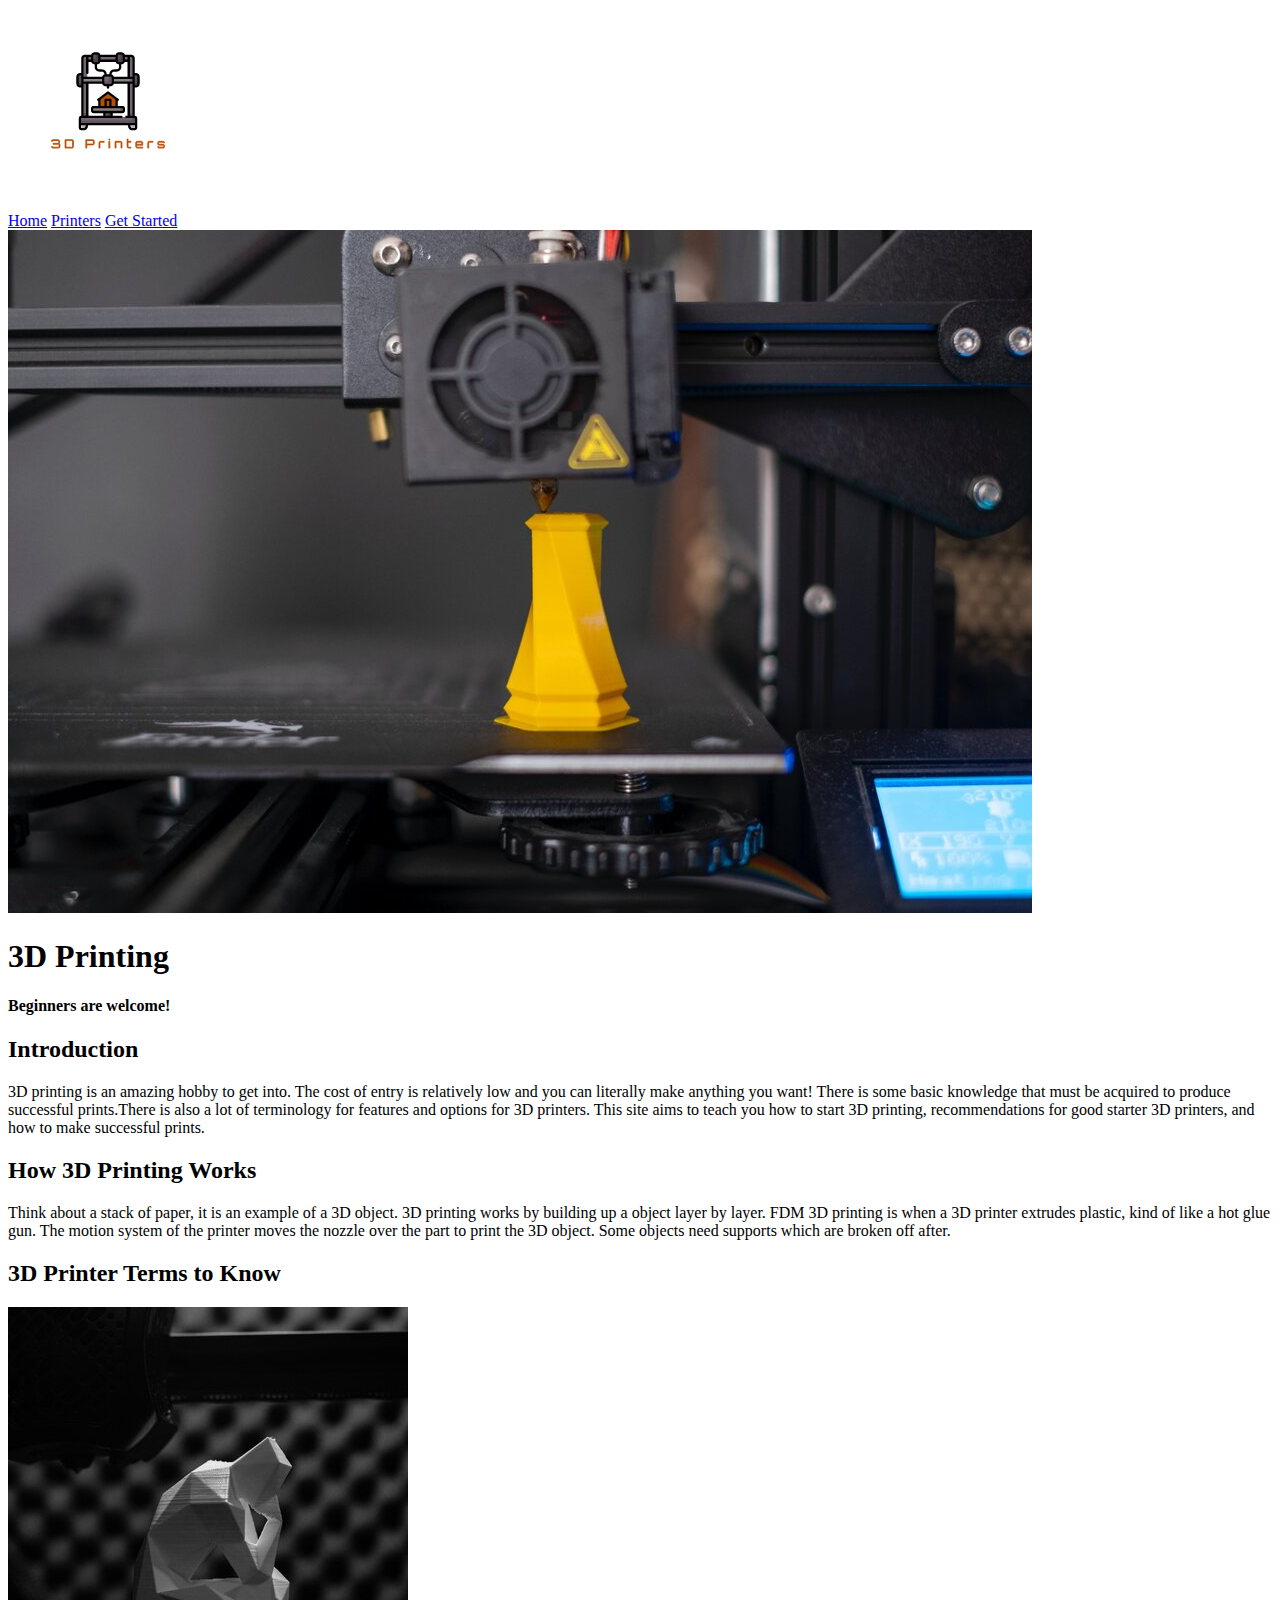
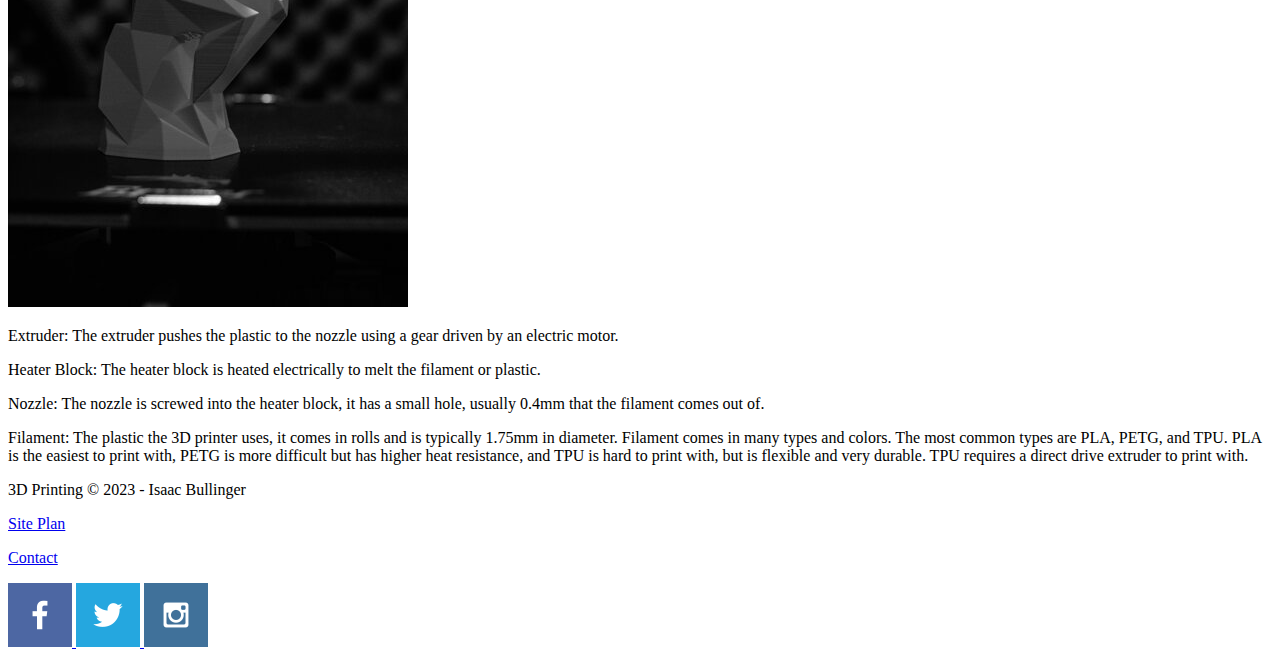
==== 3dprinting/index.html @ f6596c23 "Added personal site HTML." ====
<!DOCTYPE html>
<html lang="en">
<head>
    <meta charset="UTF-8">
    <meta http-equiv="X-UA-Compatible" content="IE=edge">
    <meta name="viewport" content="width=device-width, initial-scale=1.0">
    <title>3D Printers</title>
    <link rel="stylesheet" href="styles/styles.css">
</head>
<body>
    <div id="content">
        <header>
            <a id="logo_link" href="index.html">
                <img class="logo" src="images/logo.png" alt="3D Printer logo">
            </a>
            <nav>
                <a href="index.html">Home</a>
                <a href="printers.html">Printers</a>
                <a href="get_started.html">Get Started</a>
            </nav>
        </header>
    <div id="hero">
        <div id="hero-box">
            <img id="hero-img" src="images/3dprint.jpg" alt="3D printer printing a vase">
        </div>
        <section id="hero-msg">
            <h1 class="home-title">3D Printing</h1>
            <h4>Beginners are welcome!</h4>
        </section>
    </div>
<main class="home-grid">
    <section class="intro">
        <h2 class="headings">Introduction</h2>
            <p>3D printing is an amazing hobby to get into. The cost of entry is relatively low and you can literally make anything you want! There is some basic knowledge that must be acquired to produce successful prints.There is also a lot of terminology for features and options for 3D printers. This site aims to teach you how to start 3D printing, recommendations for good starter 3D printers, and how to make successful prints.</p>
    </section>
    <section>
        <h2 class="headings">How 3D Printing Works</h2>
            <p>Think about a stack of paper, it is an example of a 3D object. 3D printing works by building up a object layer by layer. FDM 3D printing is when a 3D printer extrudes plastic, kind of like a hot glue gun. The motion system of the printer moves the nozzle over the part to print the 3D object. Some objects need supports which are broken off after.</p>
    </section>
    <section>
        <h2 class="headings">3D Printer Terms to Know</h2>
    </section>
    <section>
        <img src="images/thinker.jpg" alt="Plastic thinker statue">
    </section>
    <section>
        <p>Extruder: The extruder pushes the plastic to the nozzle using a gear driven by an electric motor.
        </p>
        <p>Heater Block: The heater block is heated electrically to melt the filament or plastic.
        </p>
        <p>Nozzle: The nozzle is screwed into the heater block, it has a small hole, usually 0.4mm that the filament comes out of.
        </p>
        <p>Filament: The plastic the 3D printer uses, it comes in rolls and is typically 1.75mm in diameter. Filament comes in many types and colors. The most common types are PLA, PETG, and TPU. PLA is the easiest to print with, PETG is more difficult but has higher heat resistance, and TPU is hard to print with, but is flexible and very durable. TPU requires a direct drive extruder to print with.</p>
    </section>
</main>
<footer>
    <p>3D Printing &copy; 2023 - Isaac Bullinger</p>
    <p><a href="site-plan.html">Site Plan</a></p>
    <p><a href="#">Contact</a></p>
    <div class="social">
        <a href="https://facebook.com" target="_blank">
            <img src="images/facebook.png" alt="fb icon">
        </a>
        <a href="https://twitter.com" target="_blank">
            <img src="images/twitter.png" alt="twitter icon">
        </a>
        <a href="https://instagram.com" target="_blank">
            <img src="images/instagram.png" alt="instagram icon">
        </a>
    </div>
</footer>
</body>
</html>
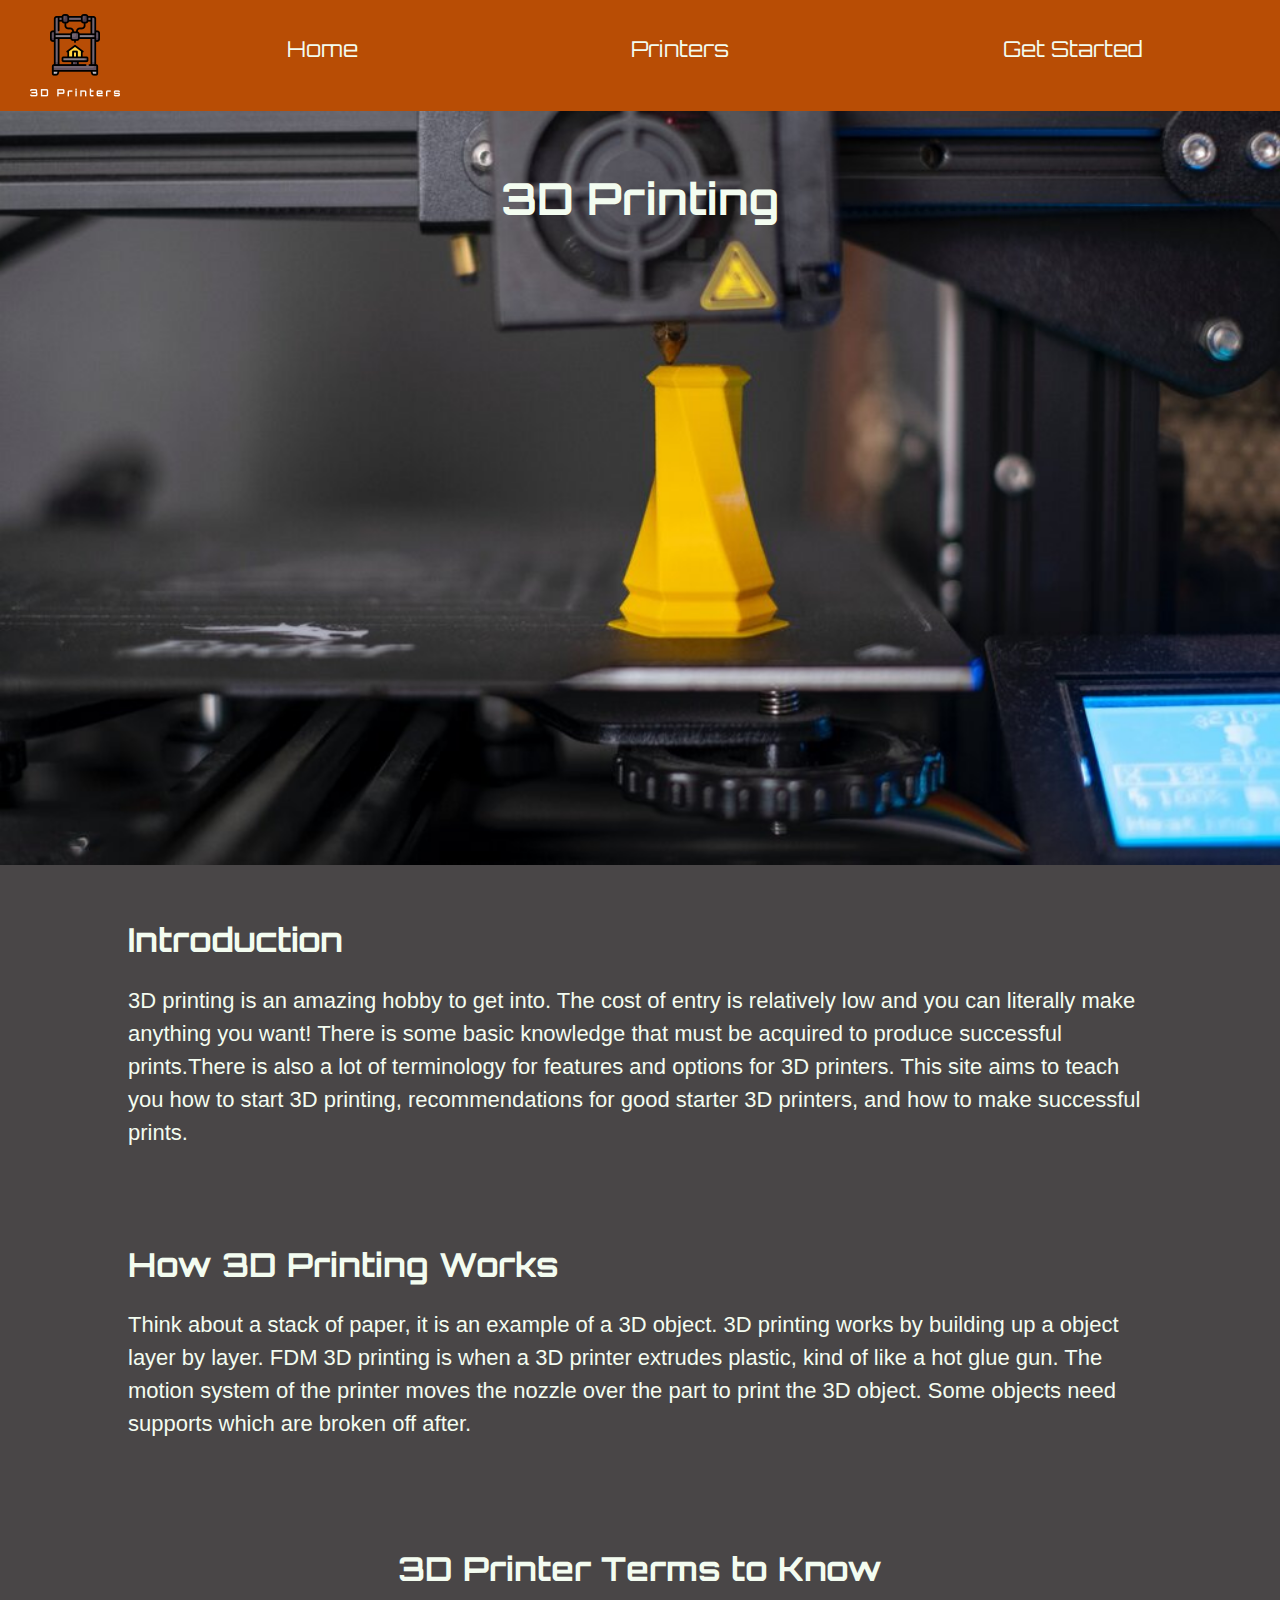
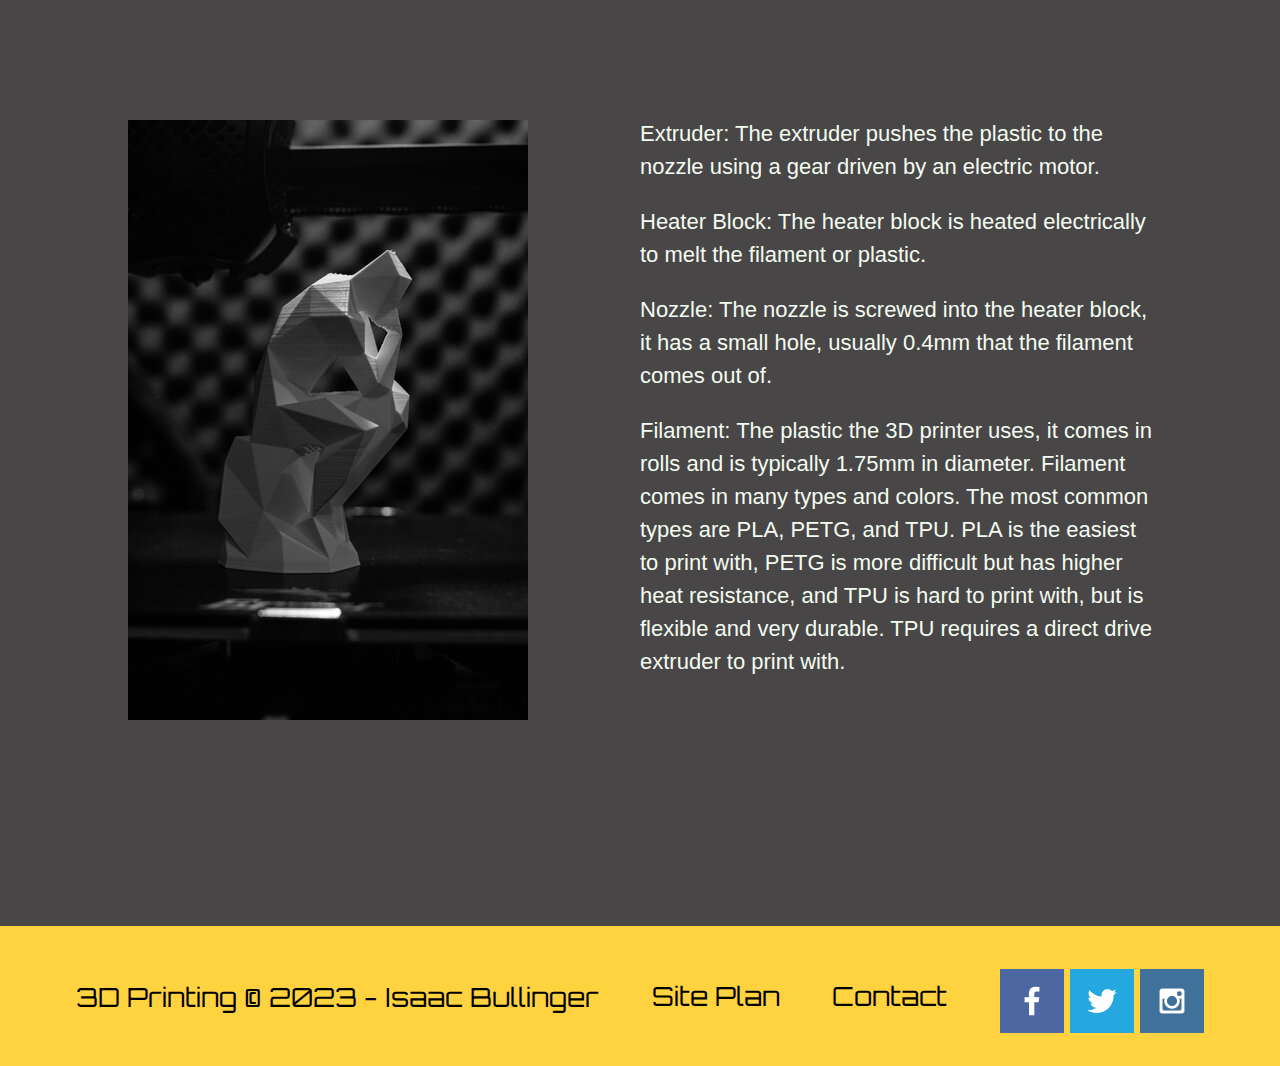
==== commit 1d79c13c: "Added home personal site CSS." ====
--- a/3dprinting/index.html
+++ b/3dprinting/index.html
@@ -11,7 +11,7 @@
     <div id="content">
         <header>
             <a id="logo_link" href="index.html">
-                <img class="logo" src="images/logo.png" alt="3D Printer logo">
+                <img class="logo" src="images/logo2.png" alt="3D Printer logo">
             </a>
             <nav>
                 <a href="index.html">Home</a>
@@ -25,7 +25,6 @@
         </div>
         <section id="hero-msg">
             <h1 class="home-title">3D Printing</h1>
-            <h4>Beginners are welcome!</h4>
         </section>
     </div>
 <main class="home-grid">
@@ -33,17 +32,19 @@
         <h2 class="headings">Introduction</h2>
             <p>3D printing is an amazing hobby to get into. The cost of entry is relatively low and you can literally make anything you want! There is some basic knowledge that must be acquired to produce successful prints.There is also a lot of terminology for features and options for 3D printers. This site aims to teach you how to start 3D printing, recommendations for good starter 3D printers, and how to make successful prints.</p>
     </section>
-    <section>
+    <section class="intro">
         <h2 class="headings">How 3D Printing Works</h2>
             <p>Think about a stack of paper, it is an example of a 3D object. 3D printing works by building up a object layer by layer. FDM 3D printing is when a 3D printer extrudes plastic, kind of like a hot glue gun. The motion system of the printer moves the nozzle over the part to print the 3D object. Some objects need supports which are broken off after.</p>
     </section>
-    <section>
+    <section class="terms">
         <h2 class="headings">3D Printer Terms to Know</h2>
     </section>
-    <section>
-        <img src="images/thinker.jpg" alt="Plastic thinker statue">
-    </section>
-    <section>
+    <div>
+        <div class="thinker">
+            <img src="images/thinker.jpg" alt="Plastic thinker statue">
+        </div>
+    </div>
+    <div class="terms-par">
         <p>Extruder: The extruder pushes the plastic to the nozzle using a gear driven by an electric motor.
         </p>
         <p>Heater Block: The heater block is heated electrically to melt the filament or plastic.
@@ -51,7 +52,7 @@
         <p>Nozzle: The nozzle is screwed into the heater block, it has a small hole, usually 0.4mm that the filament comes out of.
         </p>
         <p>Filament: The plastic the 3D printer uses, it comes in rolls and is typically 1.75mm in diameter. Filament comes in many types and colors. The most common types are PLA, PETG, and TPU. PLA is the easiest to print with, PETG is more difficult but has higher heat resistance, and TPU is hard to print with, but is flexible and very durable. TPU requires a direct drive extruder to print with.</p>
-    </section>
+    </div>
 </main>
 <footer>
     <p>3D Printing &copy; 2023 - Isaac Bullinger</p>
@@ -69,5 +70,6 @@
         </a>
     </div>
 </footer>
+</div>
 </body>
 </html>--- a/3dprinting/styles/styles.css
+++ b/3dprinting/styles/styles.css
@@ -0,0 +1,202 @@
+@import url('https://fonts.googleapis.com/css2?family=Nova+Square&family=Orbitron:wght@500&family=Rationale&family=Teko:wght@300&display=swap');
+
+/*.class #id*/
+
+body {
+    background-color: #494647;
+    font-family: Arial, Helvetica, sans-serif;
+    font-size: 22px;
+    color: #f3fcf0 ;
+    margin: 0;
+    padding: 0;
+}
+
+#content {
+    max-width: 1600px;
+    margin: 0 auto;
+}
+
+footer {
+    background-color: #ffd23f;
+    font-family: Orbitron, Rationale, sans-serif;
+    color: black;
+    padding: 25px 50px;
+    margin-top: 200px;
+    display: flex;
+    justify-content: space-around;
+    align-items: center;
+}
+
+footer a {
+    color: black;
+    text-decoration: none;
+}
+
+footer a:hover {
+    color: #b84d05;
+}
+
+footer p {
+    font-size: 1.2em;
+}
+
+footer .social img {
+    padding-top: 15px;
+}
+
+header {
+    display: grid;
+    grid-template-columns: 150px auto;
+    background-color:#b84d05;
+}
+
+h1 {
+    font-family: Orbitron, Rationale, sans-serif;
+}
+
+h2 {
+    font-family: Orbitron, Rationale, sans-serif;
+}
+
+h4 {
+    color: #f3fcf0 ;
+    font-family: Orbitron, Rationale, sans-serif;
+}
+
+#hero {
+    display: grid;
+    grid-template-columns: 1fr 3fr 1fr;
+    margin-top: -100px;
+}
+
+#hero-box {
+    grid-column: 1/4;
+    grid-row: 1/2;
+    z-index: -1;
+}
+
+#hero-img {
+    width: 100%;
+}
+
+#hero-msg {
+    grid-column: 2/3;
+    grid-row: 1/2;
+    margin-top: 150px;
+}
+
+#hero-msg h1{
+    text-align: center;
+}
+
+.home-grid {
+    display: grid;
+    grid-template-rows: 1fr 1fr 1fr;
+    grid-template-columns: 1fr 1fr;
+}
+
+.home-title {
+    color:#f3fcf0 ;
+    font-family: Orbitron, Rationale, sans-serif;
+    font-size: 2em;
+    margin-top: 10px;
+}
+
+.intro {
+    grid-column: 1/3;
+    text-align: left;
+    margin: 25px 10%;
+    line-height: 1.5em;
+}
+
+.logo {
+    width: 100px;
+}
+
+#logo_link {
+    padding-top: 5px;
+    justify-self: center;
+    align-self: center;
+}
+
+nav {
+    display: flex;
+    justify-content: space-around;
+    font-family: Orbitron, Rationale, sans-serif;
+}
+             
+
+nav a {
+    text-align: center;
+    color: #f3fcf0;
+    text-decoration: none;
+    padding: 35px;
+}
+
+nav a:hover {
+    background-color: #ffd23f;
+    color:black;
+}
+
+.terms {
+    text-align: center;
+    grid-column: 1/3;
+}
+
+.terms-par {
+    text-align: left;
+    margin-right: 20%;
+    line-height: 1.5em;
+    grid-row: 4/5;
+    grid-column: 2/3;
+    margin-top: -150px;
+}
+
+.thinker {
+    grid-row: 3/4;
+    grid-column: 1/2;
+    margin-top: -125px;
+    margin-left: 20%;
+}
+
+@media screen and (max-width: 900px) {
+    #hero, .home-grid {
+        display: block;
+        height: auto;
+    }
+    nav, footer {
+        flex-direction: column;
+    }
+    nav a {
+        display: block;
+        padding: 15px;
+    }
+    #hero {
+        margin-top: 0;
+    }
+    #hero-msg {
+        margin-top: 0;
+    }
+    #hero-msg h4 {
+        display: none;
+    }
+    .home-title {
+        font-size: 25px;
+        color: #f3fcf0;
+    }
+    #background {
+        display: none;
+    }
+    footer {
+        margin-top: 25px;
+    }
+    .thinker {
+        margin-top: 50px;
+    }
+    .terms-par {
+        text-align: left;
+        margin: 20%;
+        line-height: 1.5em;
+    }
+}
+            
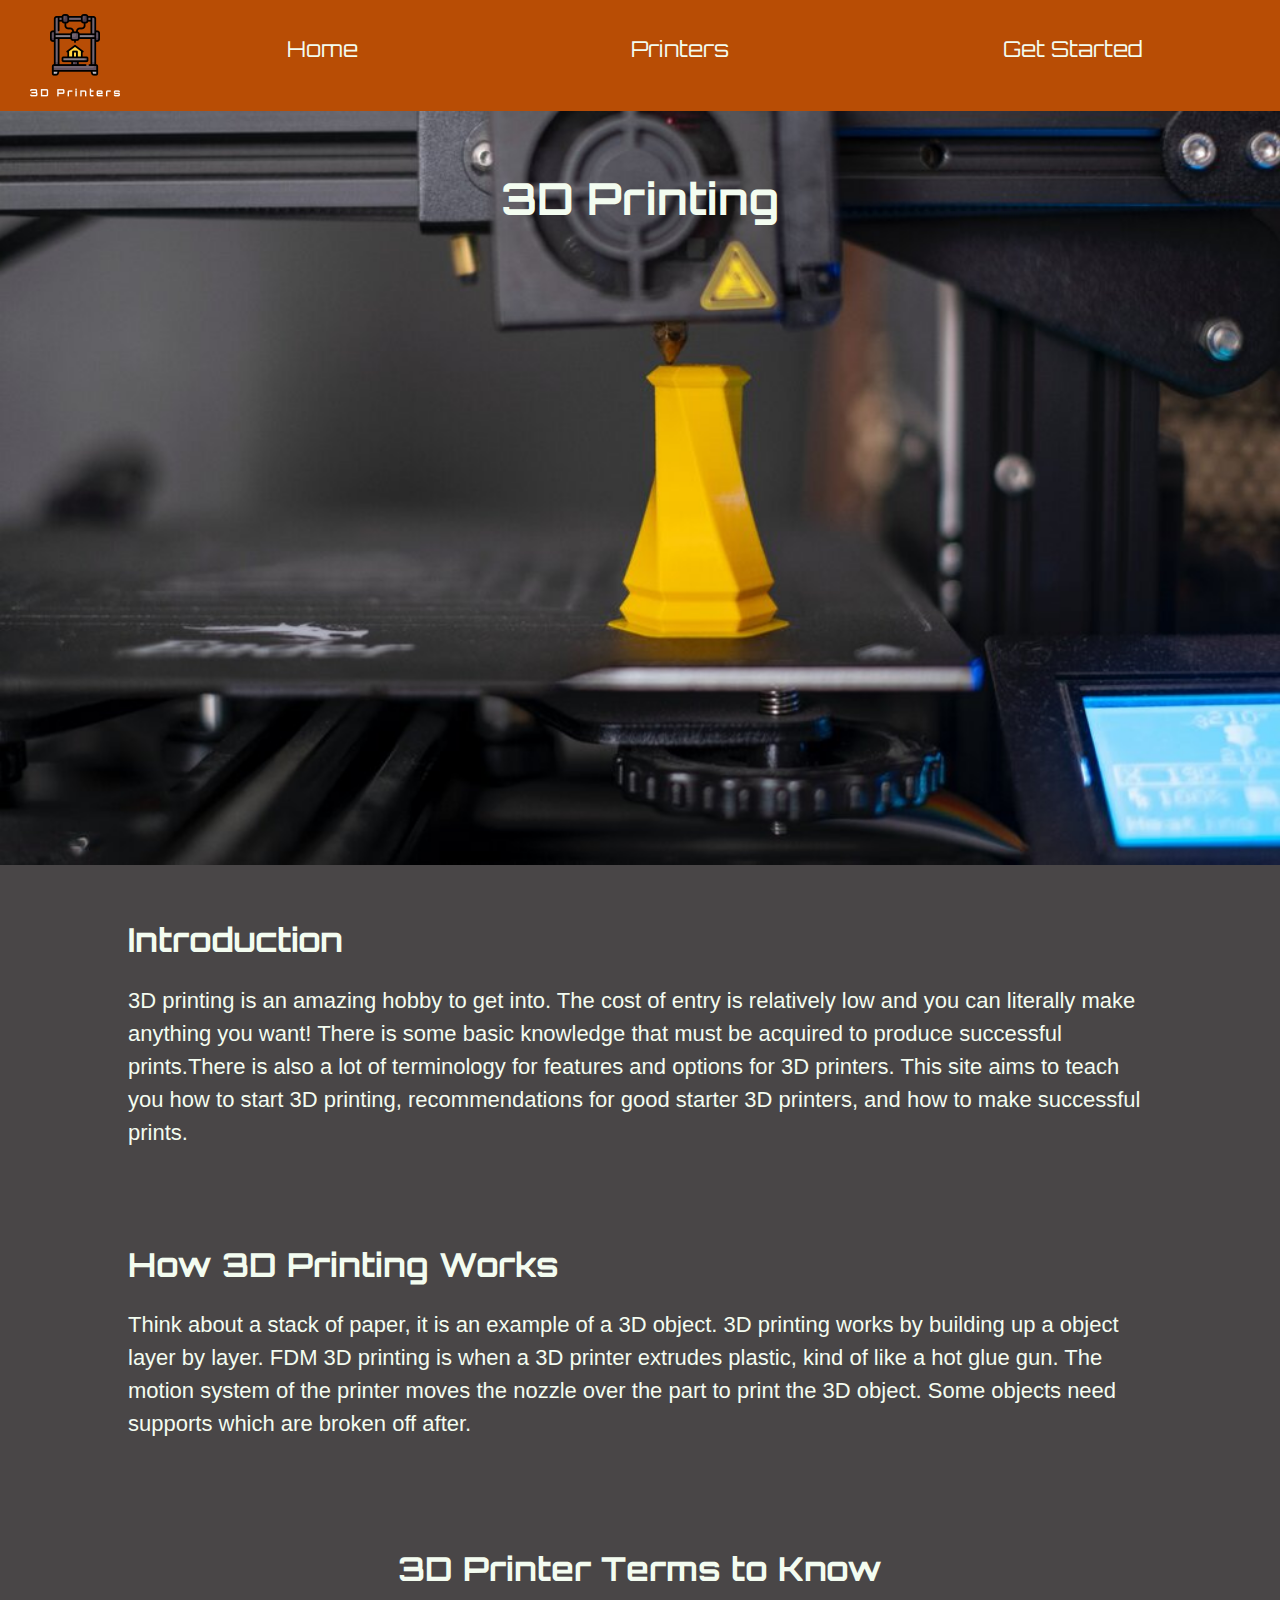
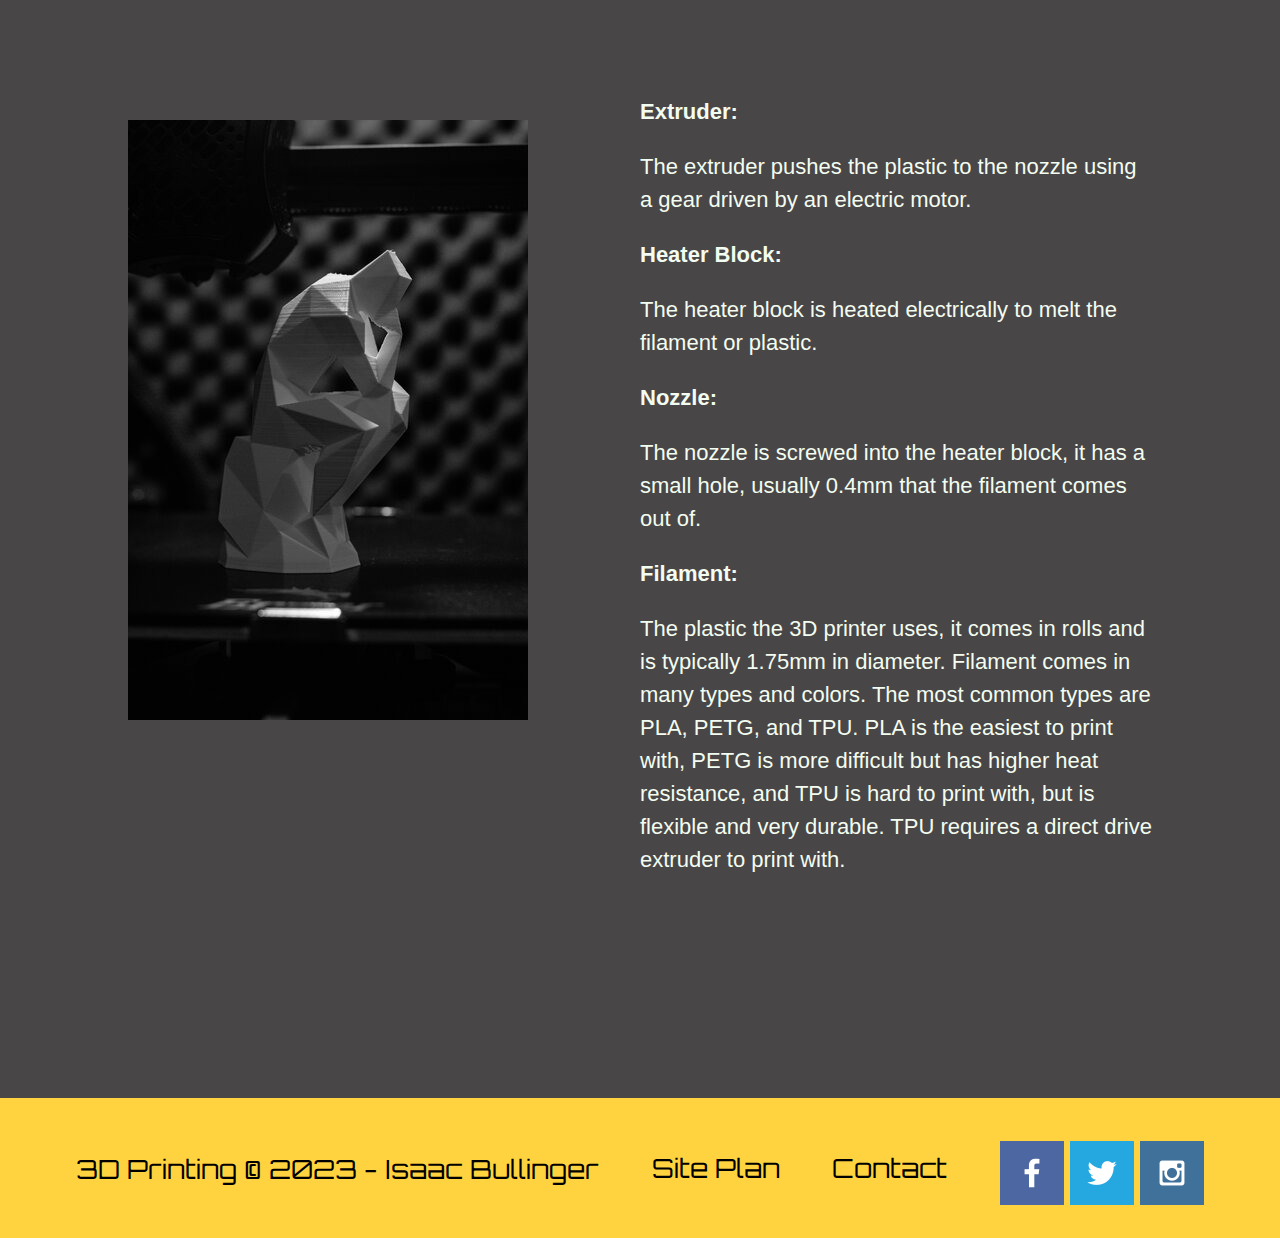
==== commit 026282a3: "Web component added." ====
--- a/3dprinting/index.html
+++ b/3dprinting/index.html
@@ -45,13 +45,19 @@
         </div>
     </div>
     <div class="terms-par">
-        <p>Extruder: The extruder pushes the plastic to the nozzle using a gear driven by an electric motor.
+        <div id="line">
+            <p id="bold">Extruder:</p>
+            <p> The extruder pushes the plastic to the nozzle using a gear driven by an electric motor.
+            </p>
+        </div>
+        <p id="bold">Heater Block:</p>
+        <p> The heater block is heated electrically to melt the filament or plastic.
         </p>
-        <p>Heater Block: The heater block is heated electrically to melt the filament or plastic.
+        <p id="bold">Nozzle:</p>
+        <p> The nozzle is screwed into the heater block, it has a small hole, usually 0.4mm that the filament comes out of.
         </p>
-        <p>Nozzle: The nozzle is screwed into the heater block, it has a small hole, usually 0.4mm that the filament comes out of.
-        </p>
-        <p>Filament: The plastic the 3D printer uses, it comes in rolls and is typically 1.75mm in diameter. Filament comes in many types and colors. The most common types are PLA, PETG, and TPU. PLA is the easiest to print with, PETG is more difficult but has higher heat resistance, and TPU is hard to print with, but is flexible and very durable. TPU requires a direct drive extruder to print with.</p>
+        <p id="bold">Filament:</p>
+        <p> The plastic the 3D printer uses, it comes in rolls and is typically 1.75mm in diameter. Filament comes in many types and colors. The most common types are PLA, PETG, and TPU. PLA is the easiest to print with, PETG is more difficult but has higher heat resistance, and TPU is hard to print with, but is flexible and very durable. TPU requires a direct drive extruder to print with.</p>
     </div>
 </main>
 <footer>
--- a/3dprinting/styles/styles.css
+++ b/3dprinting/styles/styles.css
@@ -11,6 +11,11 @@
     padding: 0;
 }
 
+#bold {
+    font-weight: bolder;
+    display: inline;
+}
+
 #content {
     max-width: 1600px;
     margin: 0 auto;
@@ -138,6 +143,58 @@
     color:black;
 }
 
+#overlap {
+    margin-bottom: -75px;
+    z-index: 3;
+}
+
+#printers-img {
+    display: block;
+    width: 500px;
+    border: 50px solid #b84d05;
+    margin: 0% 32%;
+    margin-bottom: 100px;
+    z-index: -1;
+}
+
+#printers-ender3 {
+    text-align: center;
+    grid-row: 1/2;
+}
+
+#printers-kp3s {
+    text-align: center;
+    grid-row: 2/3;
+}
+
+#printers-ender3 p {
+    text-align: left;
+    padding-left: 25%;
+    padding-right: 25%;
+    font-size: 1em;
+    margin-bottom: 200px;
+}
+
+#printers-kp3s p {
+    text-align: left;
+    padding-left: 25%;
+    padding-right: 25%;
+    font-size: 1em;
+}
+
+#printers-ender3 h2 {
+    color: #ffd23f;
+}
+
+#printers-kp3s h2 {
+    color: #ffd23f;
+}
+
+#printers-msg {
+    text-align: center;
+    margin-top: 65px;
+}
+
 .terms {
     text-align: center;
     grid-column: 1/3;
@@ -192,6 +249,7 @@
     }
     .thinker {
         margin-top: 50px;
+        width: 900px;
     }
     .terms-par {
         text-align: left;
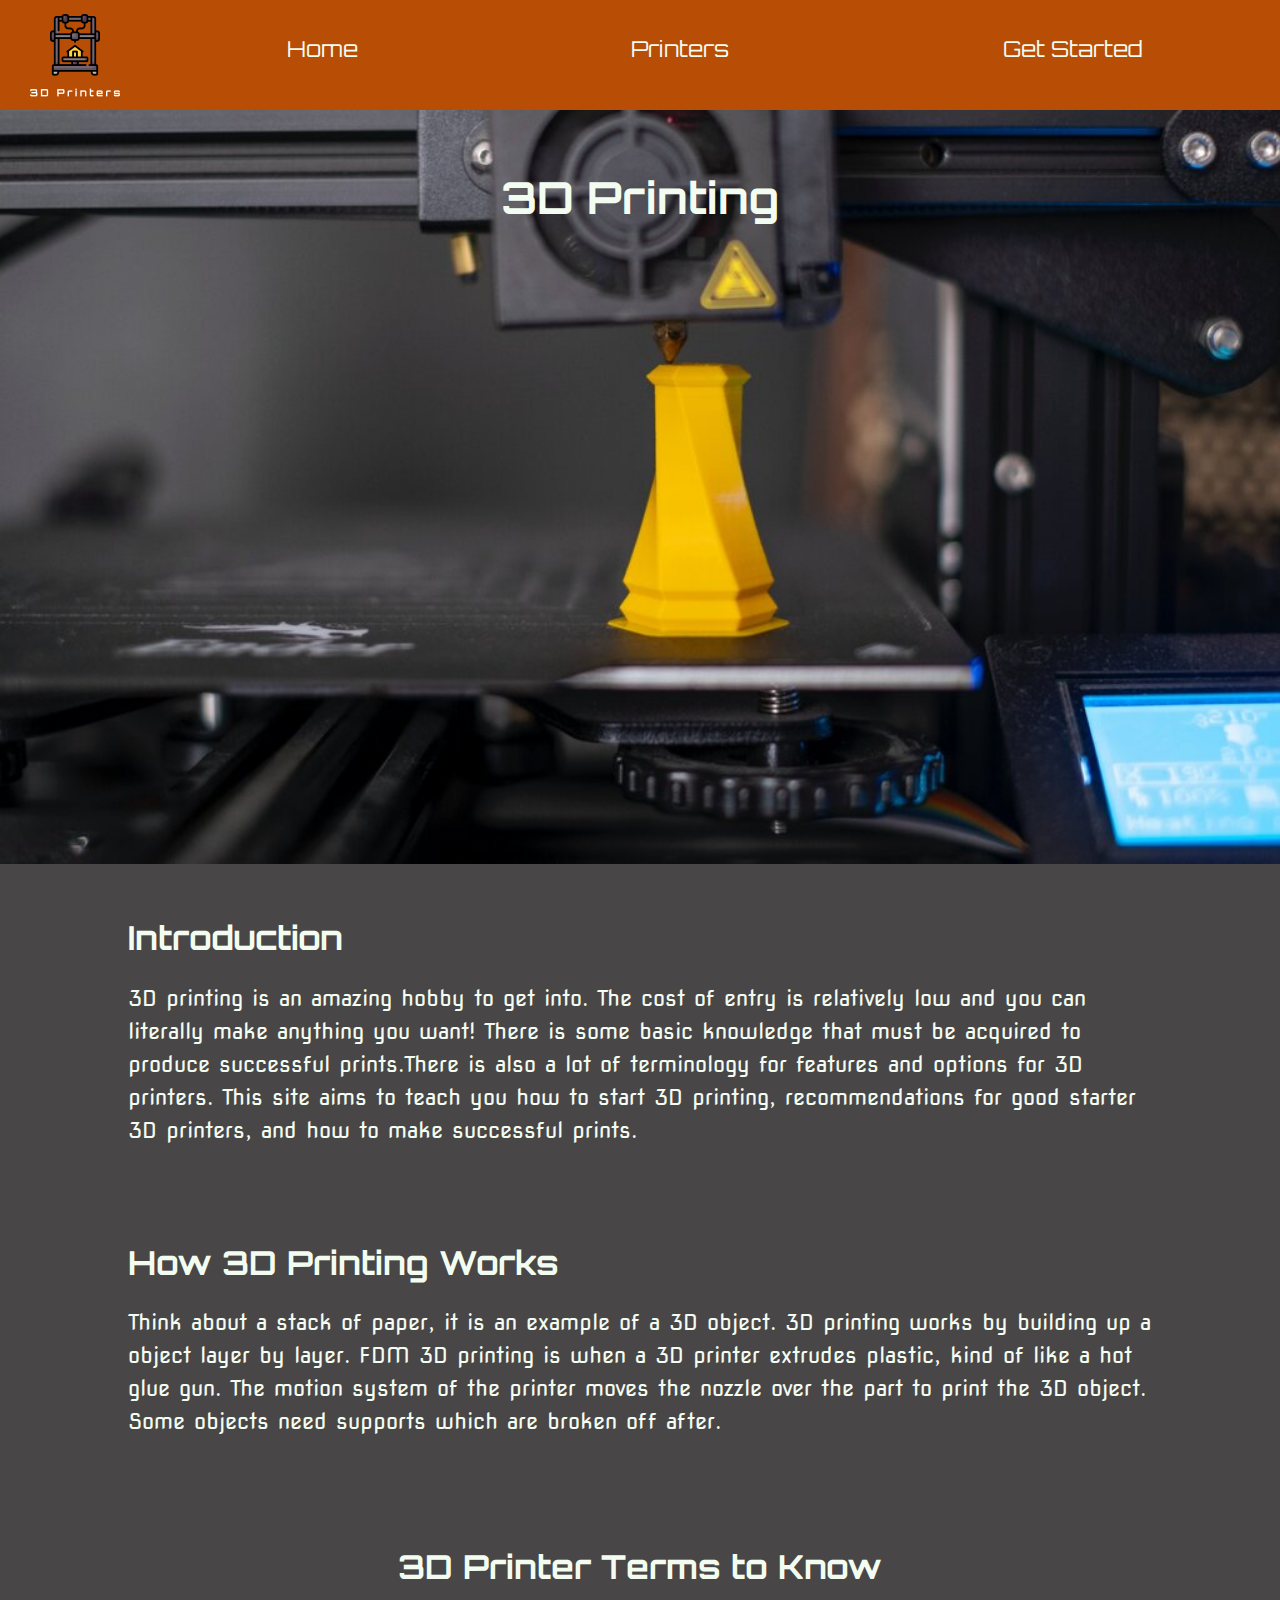
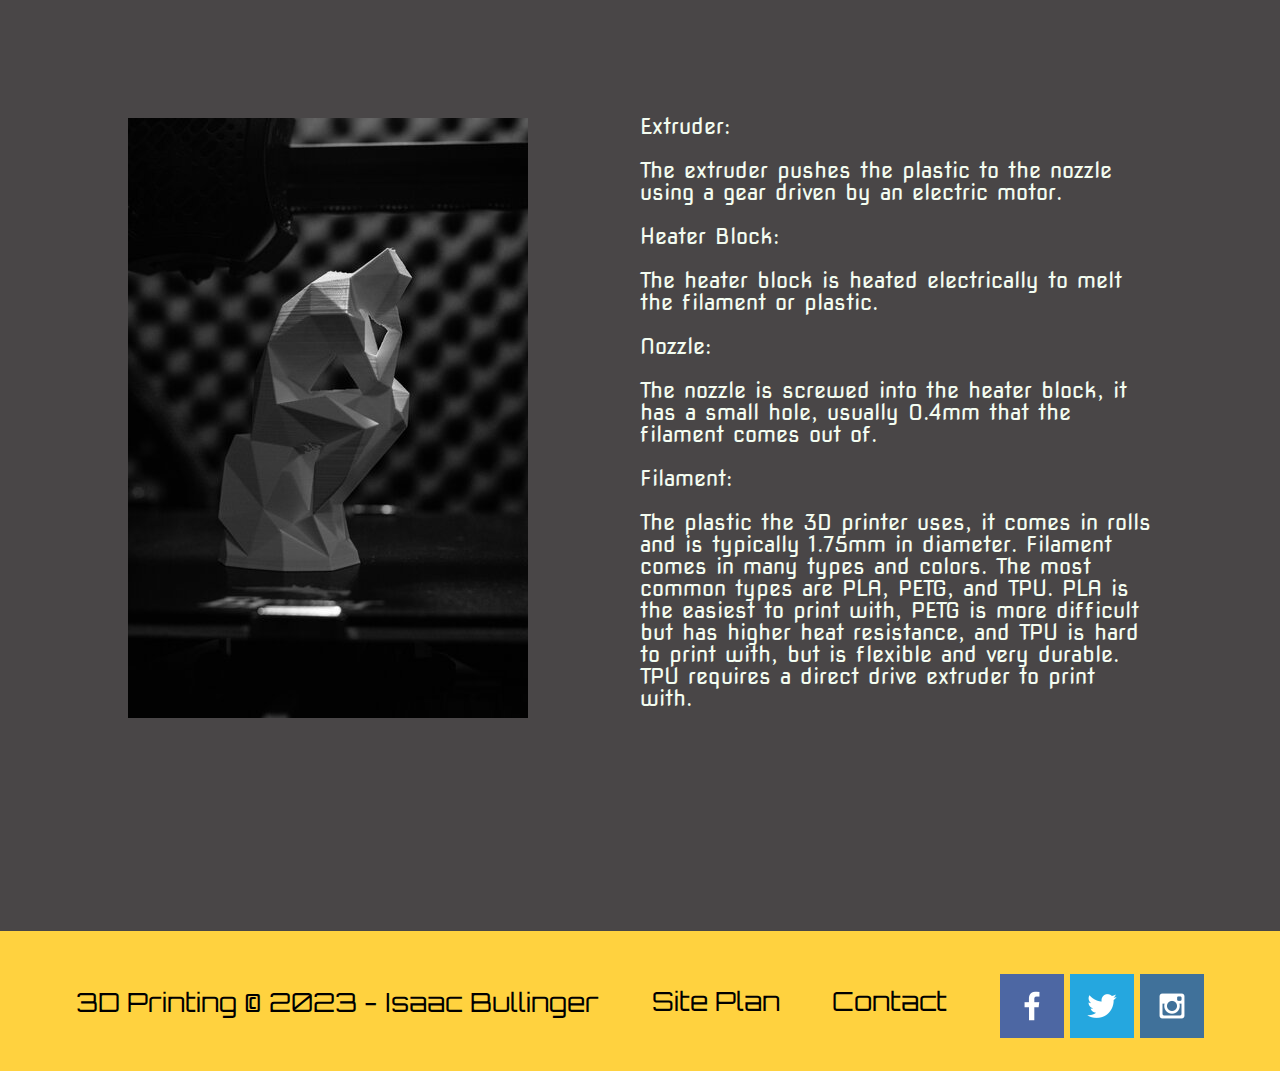
==== commit 4d2dc7f4: "Final touches." ====
--- a/3dprinting/index.html
+++ b/3dprinting/index.html
@@ -46,17 +46,17 @@
     </div>
     <div class="terms-par">
         <div id="line">
-            <p id="bold">Extruder:</p>
+            <p class="bold">Extruder:</p>
             <p> The extruder pushes the plastic to the nozzle using a gear driven by an electric motor.
             </p>
         </div>
-        <p id="bold">Heater Block:</p>
+        <p class="bold">Heater Block:</p>
         <p> The heater block is heated electrically to melt the filament or plastic.
         </p>
-        <p id="bold">Nozzle:</p>
+        <p class="bold">Nozzle:</p>
         <p> The nozzle is screwed into the heater block, it has a small hole, usually 0.4mm that the filament comes out of.
         </p>
-        <p id="bold">Filament:</p>
+        <p class="bold">Filament:</p>
         <p> The plastic the 3D printer uses, it comes in rolls and is typically 1.75mm in diameter. Filament comes in many types and colors. The most common types are PLA, PETG, and TPU. PLA is the easiest to print with, PETG is more difficult but has higher heat resistance, and TPU is hard to print with, but is flexible and very durable. TPU requires a direct drive extruder to print with.</p>
     </div>
 </main>
--- a/3dprinting/styles/styles.css
+++ b/3dprinting/styles/styles.css
@@ -4,7 +4,7 @@
 
 body {
     background-color: #494647;
-    font-family: Arial, Helvetica, sans-serif;
+    font-family: 'Nova Square', Teko, Helvetica, sans-serif;
     font-size: 22px;
     color: #f3fcf0 ;
     margin: 0;
@@ -49,6 +49,142 @@
     padding-top: 15px;
 }
 
+.get-started-grid {
+    display: grid;
+    grid-template-columns: 1fr 1fr;
+    grid-template-rows: 100px 1fr 300px 600px;
+    margin: 0 auto;
+}
+
+    #get-started-title {
+        text-align: center;
+        color:#f3fcf0 ;
+        font-family: Orbitron, Rationale, sans-serif;
+        margin-top: 35px;
+        grid-row: 1/2;
+        grid-column: 1/3;
+    }
+
+    .stl-card {
+        grid-column: 1/2;
+        grid-row: 2/3;
+        text-align: center;
+        margin-top: 100px;
+        color: #b84d05;
+    }
+
+    .stl-card p {
+        text-align: left;
+        color: #f3fcf0;
+        width: 400px;
+        margin: 0 auto;
+        margin-top: 305px;
+        padding-top: 100px;
+    }
+
+    .stl-text {
+        margin-top: -390px;
+        z-index: 1;
+    }
+
+    .slicer-card {
+        grid-column: 2/3;
+        grid-row: 2/3;
+        text-align: center;
+        margin-top: 100px;
+        color: #f3fcf0;
+    }
+
+    .slicer-card p {
+        text-align: left;
+        color: #f3fcf0;
+        width: 400px;
+        margin: 0 auto;
+        margin-top: 300px;
+        padding-top: 100px;
+    }
+
+    .slicer-text {
+        margin-top: -425px;
+        z-index: 1;
+    }
+
+    #get-started-middle {
+        display: grid;
+        grid-template-columns: 1fr 1fr 2fr;
+        grid-column: 1/3;
+        grid-row: 3/4;
+    }
+
+        #file {
+            display: grid;
+            width: 100px;
+            column-gap: 10px;
+            grid-column: 1/2;
+            grid-row: 3/4;
+            margin-left: 35%;
+        }
+
+        #slicer {
+            display: grid;
+            column-gap: 10px;
+            grid-column: 2/3;
+            grid-row: 3/4;
+            margin-right: 15%;
+        }
+
+        #table {
+            display: grid;
+            column-gap: 10px;
+            grid-column: 3/4;
+            grid-row: 3/4;
+            margin: 0 auto;
+        }
+
+    .infill-card {
+        grid-column: 1/2;
+        grid-row: 4/5;
+        text-align: center;
+        margin-top: 100px;
+        color: #f3fcf0;
+    }
+
+    .infill-card p {
+        text-align: left;
+        color: #f3fcf0;
+        width: 400px;
+        margin: 0 auto;
+        margin-top: 220px;
+        padding-top: 100px;
+    }
+
+    .infill-text {
+        margin-top: -245px;
+        z-index: 1;
+    }
+
+    .support-card {
+        grid-column: 2/3;
+        grid-row: 4/5;
+        text-align: center;
+        margin-top: 100px;
+        color: #b84d05;
+    }
+
+    .support-card p {
+        text-align: left;
+        color: #f3fcf0;
+        width: 400px;
+        margin: 0 auto;
+        margin-top: 225px;
+        padding-top: 100px;
+    }
+
+    .support-text {
+        margin-top: -360px;
+        z-index: 1;
+    }
+
 header {
     display: grid;
     grid-template-columns: 150px auto;
@@ -112,6 +248,7 @@
     text-align: left;
     margin: 25px 10%;
     line-height: 1.5em;
+    font-size: 1em;
 }
 
 .logo {
@@ -143,43 +280,49 @@
     color:black;
 }
 
-#overlap {
+.overlap {
     margin-bottom: -75px;
     z-index: 3;
 }
 
-#printers-img {
+.printers-img {
     display: block;
     width: 500px;
     border: 50px solid #b84d05;
-    margin: 0% 32%;
-    margin-bottom: 100px;
+    margin: 0 auto;
+    margin-bottom: 50px;
     z-index: -1;
 }
 
 #printers-ender3 {
     text-align: center;
     grid-row: 1/2;
+    margin: 0 auto;
 }
 
 #printers-kp3s {
     text-align: center;
     grid-row: 2/3;
+    margin: 0 auto;
 }
 
 #printers-ender3 p {
     text-align: left;
+    margin: 0 auto;
     padding-left: 25%;
     padding-right: 25%;
     font-size: 1em;
-    margin-bottom: 200px;
+    line-height: 1.5em;
+    margin-bottom: 100px;
 }
 
 #printers-kp3s p {
     text-align: left;
+    margin: 0 auto;
     padding-left: 25%;
     padding-right: 25%;
     font-size: 1em;
+    line-height: 1.5em;
 }
 
 #printers-ender3 h2 {
@@ -192,7 +335,7 @@
 
 #printers-msg {
     text-align: center;
-    margin-top: 65px;
+    margin: 65px 0px;
 }
 
 .terms {
@@ -203,7 +346,8 @@
 .terms-par {
     text-align: left;
     margin-right: 20%;
-    line-height: 1.5em;
+    line-height: 1em;
+    font-size: 1em;
     grid-row: 4/5;
     grid-column: 2/3;
     margin-top: -150px;
@@ -228,6 +372,55 @@
         display: block;
         padding: 15px;
     }
+    .get-started-grid {
+        display: block;
+    }
+    .stl-card {
+        display: block;
+    }
+    .stl-card p {
+        margin: 0 auto;
+        margin-top: 260px;
+        padding-top: 100px;
+    }
+    .slicer-card {
+        display: block;
+    }
+    #get-started-middle {
+        display: block;
+        padding: 50px;
+    }
+    #file {
+        display: block;
+    }
+    #slicer {
+        display: block;
+        margin: 10%;
+        margin-left: 35%;
+    }
+    #table {
+        display: block;
+        margin: 10%;
+        margin-left: 22%;
+    }
+    .infill-card {
+        display: block;
+        margin-top: -10px;
+    }
+    .infill-card p {
+        margin: 0 auto;
+        margin-top: 125px;
+        padding-top: 100px;
+    }
+    .support-card {
+        display: block;
+    }
+    .support-card p {
+        margin: 0 auto;
+        margin-top: 240px;
+        padding-top: 100px;
+        margin-bottom: 100px;
+    }
     #hero {
         margin-top: 0;
     }
@@ -246,15 +439,35 @@
     }
     footer {
         margin-top: 25px;
+    }
+    #printers-ender3 p {
+        text-align: left;
+        margin: 0 auto;
+        padding-left: 10%;
+        padding-right: 10%;
+        font-size: 1em;
+        margin-bottom: 200px;
+    }
+    #printers-kp3s p {
+        text-align: left;
+        margin: 0 auto;
+        padding-left: 10%;
+        padding-right: 10%;
+        font-size: 1em;
+        margin-bottom: 100px;
     }
     .thinker {
         margin-top: 50px;
         width: 900px;
     }
+    .terms {
+        margin-top: 100px;
+    }
     .terms-par {
         text-align: left;
         margin: 20%;
         line-height: 1.5em;
+        margin-top: 50px;
     }
 }
             
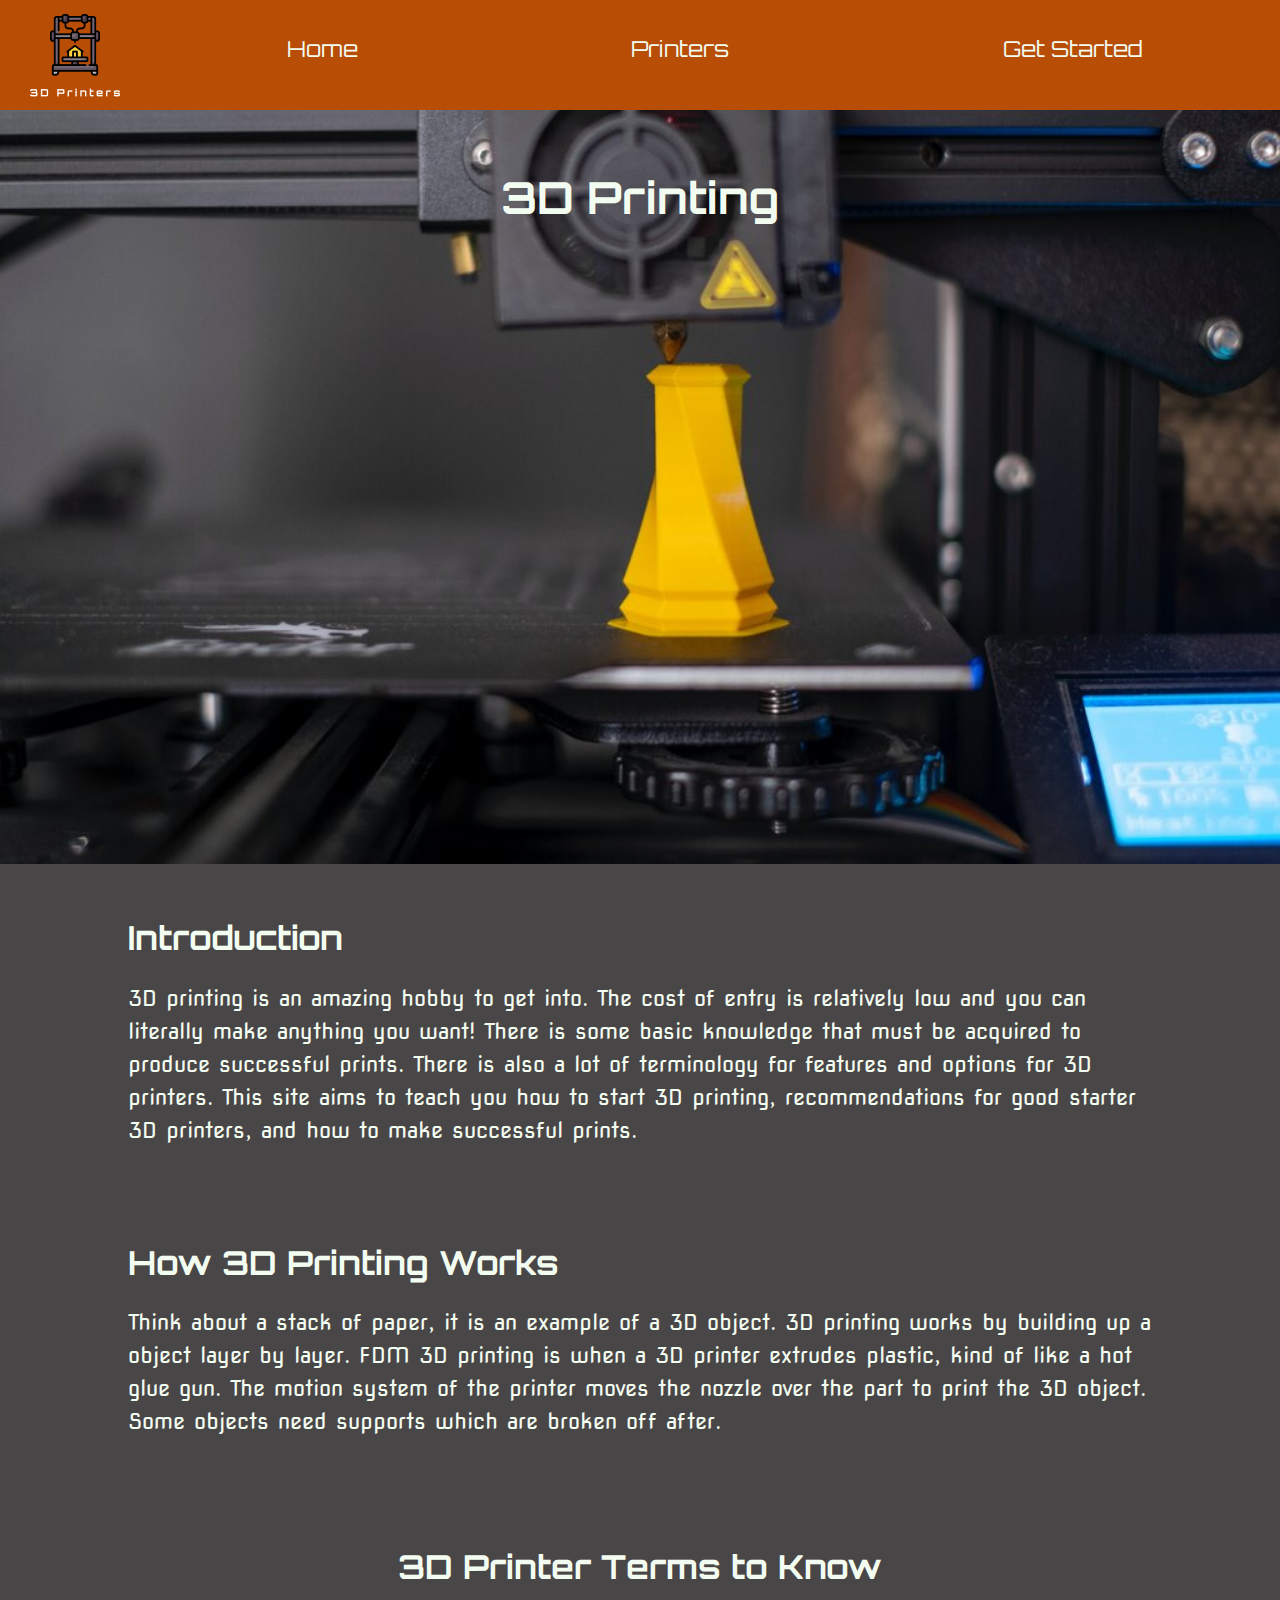
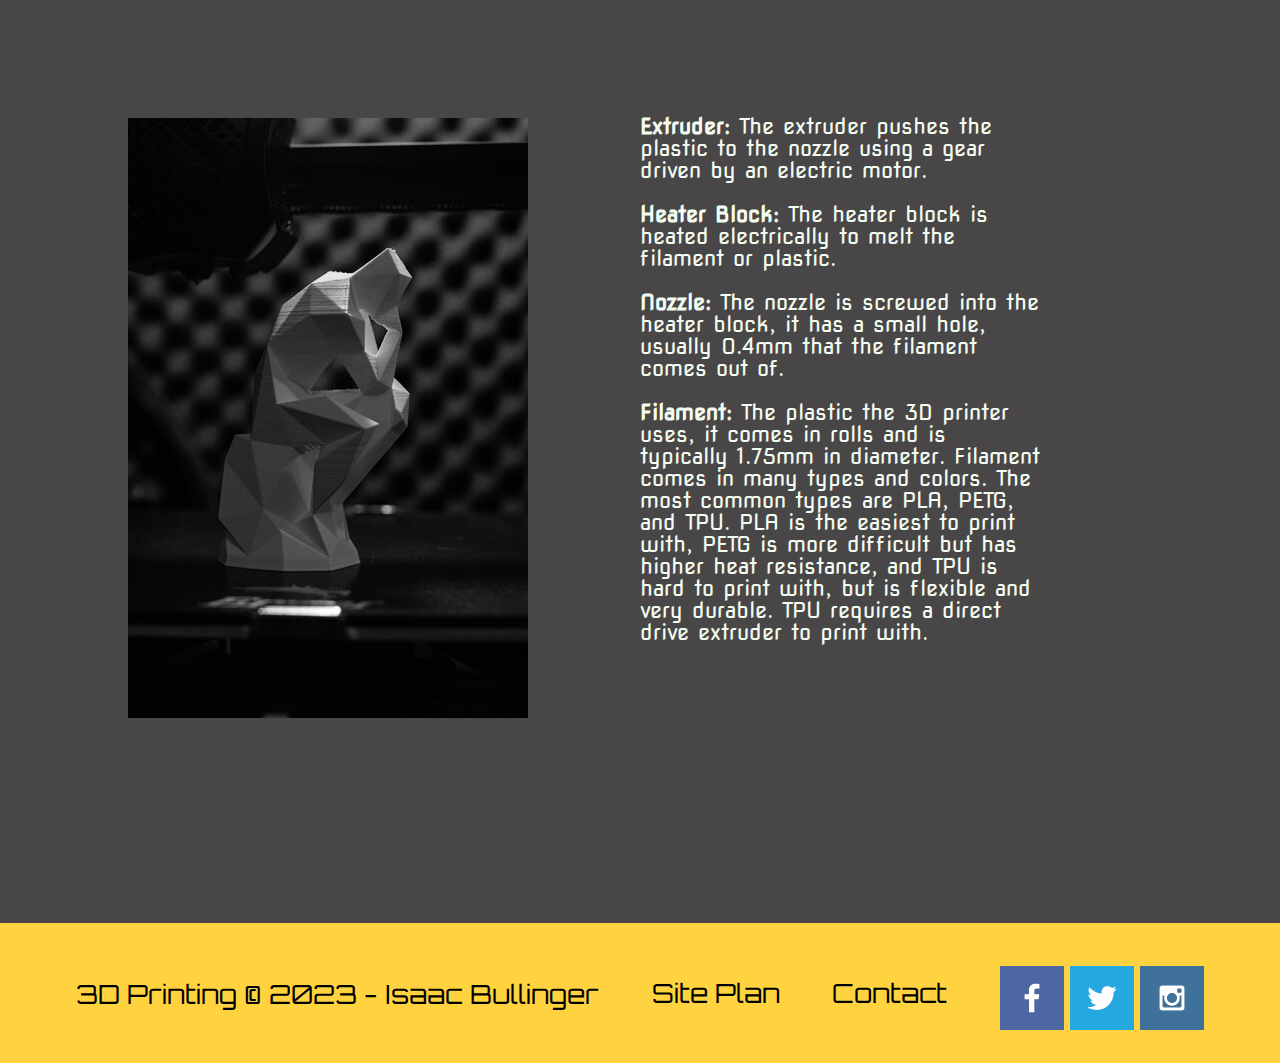
==== commit 79ee42c0: "Changed terms." ====
--- a/3dprinting/index.html
+++ b/3dprinting/index.html
@@ -30,7 +30,7 @@
 <main class="home-grid">
     <section class="intro">
         <h2 class="headings">Introduction</h2>
-            <p>3D printing is an amazing hobby to get into. The cost of entry is relatively low and you can literally make anything you want! There is some basic knowledge that must be acquired to produce successful prints.There is also a lot of terminology for features and options for 3D printers. This site aims to teach you how to start 3D printing, recommendations for good starter 3D printers, and how to make successful prints.</p>
+            <p>3D printing is an amazing hobby to get into. The cost of entry is relatively low and you can literally make anything you want! There is some basic knowledge that must be acquired to produce successful prints. There is also a lot of terminology for features and options for 3D printers. This site aims to teach you how to start 3D printing, recommendations for good starter 3D printers, and how to make successful prints.</p>
     </section>
     <section class="intro">
         <h2 class="headings">How 3D Printing Works</h2>
@@ -46,18 +46,14 @@
     </div>
     <div class="terms-par">
         <div id="line">
-            <p class="bold">Extruder:</p>
-            <p> The extruder pushes the plastic to the nozzle using a gear driven by an electric motor.
+            <p><span class="bold">Extruder:</span> The extruder pushes the plastic to the nozzle using a gear driven by an electric motor.
             </p>
         </div>
-        <p class="bold">Heater Block:</p>
-        <p> The heater block is heated electrically to melt the filament or plastic.
+        <p><span class="bold">Heater Block:</span> The heater block is heated electrically to melt the filament or plastic.
         </p>
-        <p class="bold">Nozzle:</p>
-        <p> The nozzle is screwed into the heater block, it has a small hole, usually 0.4mm that the filament comes out of.
+        <p><span class="bold">Nozzle:</span> The nozzle is screwed into the heater block, it has a small hole, usually 0.4mm that the filament comes out of.
         </p>
-        <p class="bold">Filament:</p>
-        <p> The plastic the 3D printer uses, it comes in rolls and is typically 1.75mm in diameter. Filament comes in many types and colors. The most common types are PLA, PETG, and TPU. PLA is the easiest to print with, PETG is more difficult but has higher heat resistance, and TPU is hard to print with, but is flexible and very durable. TPU requires a direct drive extruder to print with.</p>
+        <p><span class="bold">Filament:</span> The plastic the 3D printer uses, it comes in rolls and is typically 1.75mm in diameter. Filament comes in many types and colors. The most common types are PLA, PETG, and TPU. PLA is the easiest to print with, PETG is more difficult but has higher heat resistance, and TPU is hard to print with, but is flexible and very durable. TPU requires a direct drive extruder to print with.</p>
     </div>
 </main>
 <footer>
--- a/3dprinting/styles/styles.css
+++ b/3dprinting/styles/styles.css
@@ -11,7 +11,7 @@
     padding: 0;
 }
 
-#bold {
+.bold {
     font-weight: bolder;
     display: inline;
 }
@@ -119,7 +119,6 @@
         #file {
             display: grid;
             width: 100px;
-            column-gap: 10px;
             grid-column: 1/2;
             grid-row: 3/4;
             margin-left: 35%;
@@ -127,7 +126,6 @@
 
         #slicer {
             display: grid;
-            column-gap: 10px;
             grid-column: 2/3;
             grid-row: 3/4;
             margin-right: 15%;
@@ -294,9 +292,12 @@
     z-index: -1;
 }
 
+.printers-img:hover {
+    opacity: .7;
+}
+
 #printers-ender3 {
     text-align: center;
-    grid-row: 1/2;
     margin: 0 auto;
 }
 
@@ -345,6 +346,7 @@
 
 .terms-par {
     text-align: left;
+    width: 400px;
     margin-right: 20%;
     line-height: 1em;
     font-size: 1em;
@@ -377,26 +379,37 @@
     }
     .stl-card {
         display: block;
+        width: 100%;
     }
     .stl-card p {
         margin: 0 auto;
         margin-top: 260px;
         padding-top: 100px;
+        width: 80%;
     }
     .slicer-card {
         display: block;
+        width: 100%;
+    }
+    .slicer-card p {
+        margin: 0 auto;
+        margin-top: 300px;
+        padding-top: 100px;
+        width: 80%;
     }
     #get-started-middle {
         display: block;
-        padding: 50px;
+        margin-bottom: 10%;
+        margin-top: 10%;
     }
     #file {
-        display: block;
+    display: block;
+    margin: 10%;
     }
     #slicer {
         display: block;
+        margin: 0 auto;
         margin: 10%;
-        margin-left: 35%;
     }
     #table {
         display: block;
@@ -406,20 +419,24 @@
     .infill-card {
         display: block;
         margin-top: -10px;
+        width: 100%;
     }
     .infill-card p {
         margin: 0 auto;
         margin-top: 125px;
         padding-top: 100px;
+        width: 80%;
     }
     .support-card {
         display: block;
+        width: 100%;
     }
     .support-card p {
         margin: 0 auto;
         margin-top: 240px;
         padding-top: 100px;
         margin-bottom: 100px;
+        width: 80%;
     }
     #hero {
         margin-top: 0;
@@ -434,11 +451,16 @@
         font-size: 25px;
         color: #f3fcf0;
     }
+    .headings {
+        text-align: center;
+        width: 100%;
+    }
     #background {
         display: none;
     }
     footer {
         margin-top: 25px;
+        text-align: center;
     }
     #printers-ender3 p {
         text-align: left;
@@ -447,6 +469,11 @@
         padding-right: 10%;
         font-size: 1em;
         margin-bottom: 200px;
+        margin-top: 20px;
+    }
+    .printers-img {
+        width: 60%;
+        margin: 0 auto;
     }
     #printers-kp3s p {
         text-align: left;
@@ -455,19 +482,26 @@
         padding-right: 10%;
         font-size: 1em;
         margin-bottom: 100px;
+        margin-top: 20px;
     }
     .thinker {
+        margin: 0 auto;
         margin-top: 50px;
-        width: 900px;
     }
     .terms {
         margin-top: 100px;
     }
     .terms-par {
         text-align: left;
-        margin: 20%;
+        margin: 10%;
         line-height: 1.5em;
         margin-top: 50px;
     }
+    #table {
+        margin: 0 auto;
+    }
+    .infill-card img {
+        width: 100%;
+    }
 }
             
